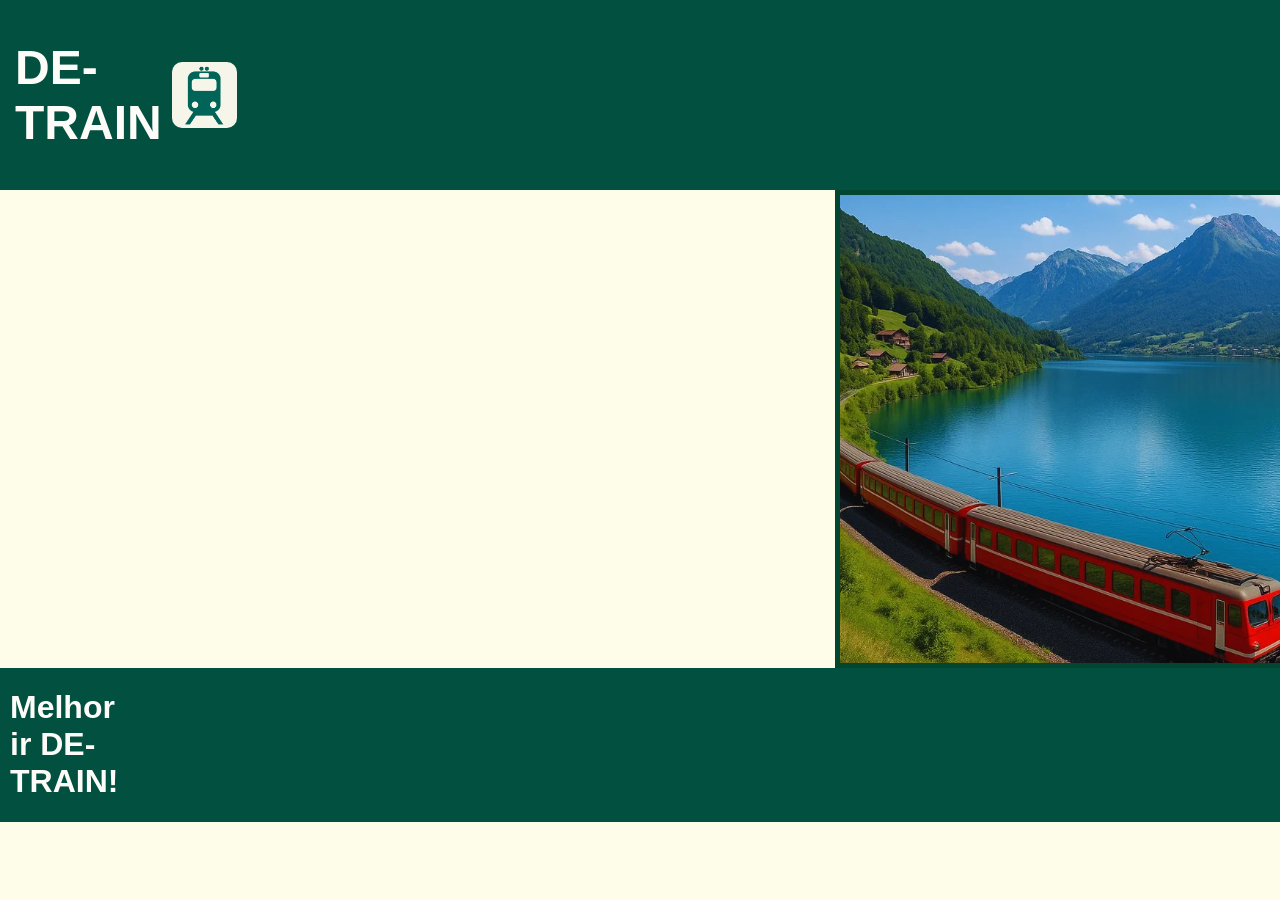
==== index.html @ ede1687c "add - comecei o index" ====
<html lang="en">
<head>
    <meta charset="UTF-8">
    <meta name="viewport" content="width=device-width, initial-scale=1.0">
    <title>DE-TRAIN</title>
    <link rel="stylesheet" href="assets/style/style.css">

</head>

<body>
<header>
    <nav>
        <h1 class="DE-TRAIN">DE-TRAIN</h1>
        <img id="icon" src="assets/imgs/icon.png">
        <h1 class="EntrarText">ENTRAR</h1>
        <img id="LoginIcon" src="assets/imgs/LoginIcon.png">
    </nav>
</header> 
<main>
    <div class="text">
    <img id="IndexImage" src="assets/imgs/IndexImage.png">
    </div>

</main>

<footer>
    <div class="FakeFooter">
    <h1 class="Bordao">Melhor ir DE-TRAIN!</h1>
    <p class="strike">Todos os direitos reservados</p>
    </div>
</footer>
</body>
</html>
---- assets/style/style.css ----
#icon {
   width: 65px;
   border-radius: 10px;
   margin-left: 10px;
}

#LoginIcon {
   width: 150px;
   margin-left: 10px;
}

nav{
display: flex;
align-items: center;

font-family:'Trebuchet MS', 'Lucida Sans Unicode', 'Lucida Grande', 'Lucida Sans', Arial, sans-serif ;
background-color: rgb(2, 80, 63);
color: rgb(253, 252, 248);
font-size: xx-large;

 }

 .EntrarText {
   padding-left: 1200px;
   font-size: larger;
 }

 body {
   margin: 0;
   background-color: rgb(253, 253, 234);
 }

 .DE-TRAIN {
   margin-left: 15px;
 }

#IndexImage {
   width: 1075px;
   margin-left: 835px;
    border: 5px solid rgb(2, 70, 49);
}

.FakeFooter {
   display: flex;
   align-items: center;
   
font-family:'Trebuchet MS', 'Lucida Sans Unicode', 'Lucida Grande', 'Lucida Sans', Arial, sans-serif ;
background-color: rgb(2, 80, 63);
color: rgb(253, 252, 248);
}

.Bordao {
   margin-left: 10px;
   font-family:'Trebuchet MS', 'Lucida Sans Unicode', 'Lucida Grande', 'Lucida Sans', Arial, sans-serif ;
   
}

.strike {
   margin-left: 1300px;
}

.text {
   display: flex;
}
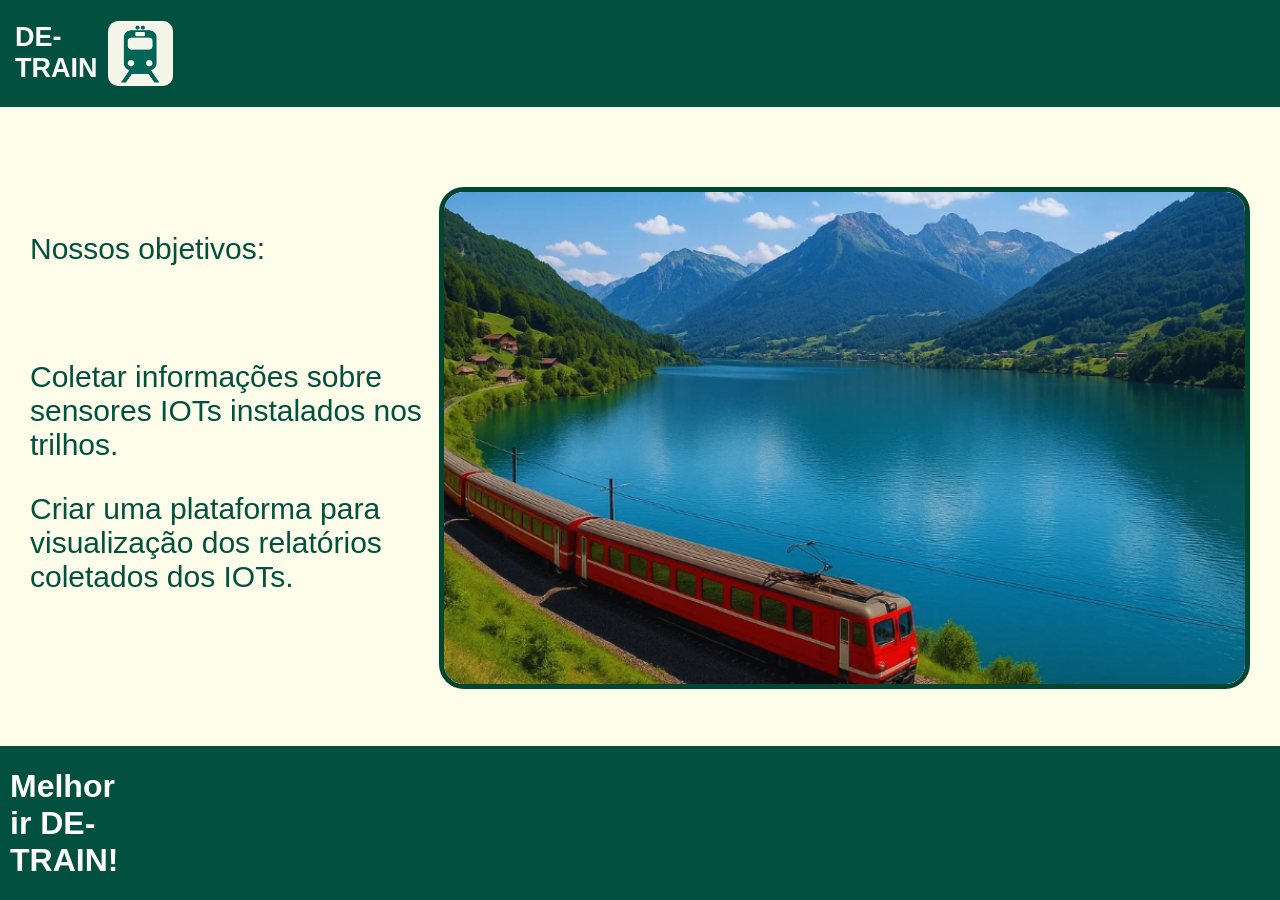
==== commit 4faa20b8: "add - terminei o index e arrumei aguns erros no css" ====
--- a/index.html
+++ b/index.html
@@ -1,4 +1,5 @@
 <html lang="en">
+
 <head>
     <meta charset="UTF-8">
     <meta name="viewport" content="width=device-width, initial-scale=1.0">
@@ -8,26 +9,42 @@
 </head>
 
 <body>
-<header>
-    <nav>
-        <h1 class="DE-TRAIN">DE-TRAIN</h1>
-        <img id="icon" src="assets/imgs/icon.png">
-        <h1 class="EntrarText">ENTRAR</h1>
-        <img id="LoginIcon" src="assets/imgs/LoginIcon.png">
-    </nav>
-</header> 
-<main>
-    <div class="text">
-    <img id="IndexImage" src="assets/imgs/IndexImage.png">
-    </div>
+    <header>
+        <nav>
+            <h1 class="DE-TRAIN">DE-TRAIN</h1>
+            <img id="icon" src="assets/imgs/icon.png">
+            <h1><a class="EntrarText" href="public/login.html">ENTRAR</a></h1>
+            <img id="LoginIcon" src="assets/imgs/LoginIcon.png">
+        </nav>
+    </header>
 
-</main>
+    <main>
+        <div class="IndexText">
 
-<footer>
-    <div class="FakeFooter">
-    <h1 class="Bordao">Melhor ir DE-TRAIN!</h1>
-    <p class="strike">Todos os direitos reservados</p>
-    </div>
-</footer>
+        </div>
+
+        <div class="flex">
+
+            <div class="text">
+                <p>Nossos objetivos:</p>
+                <br>
+                <p>Coletar informações sobre sensores IOTs instalados nos trilhos.</p>
+                <p>Criar uma plataforma para visualização dos relatórios coletados dos IOTs.</p>
+            </div>
+
+            <img id="IndexImage" src="assets/imgs/IndexImage.png">
+        </div>
+
+
+    </main>
+
+    <footer>
+        <div class="FakeFooter">
+            <h1 class="Bordao">Melhor ir DE-TRAIN!</h1>
+            <p class="strike">Todos os direitos reservados</p>
+            <img id="StrikeImage" src="assets/imgs/StrikeImage.png">
+        </div>
+    </footer>
 </body>
+
 </html>
--- a/assets/style/style.css
+++ b/assets/style/style.css
@@ -5,54 +5,63 @@
 }
 
 #LoginIcon {
-   width: 150px;
+   width: 80px;
    margin-left: 10px;
 }
 
-nav{
-display: flex;
-align-items: center;
+nav {
+   display: flex;
+   align-items: center;
 
-font-family:'Trebuchet MS', 'Lucida Sans Unicode', 'Lucida Grande', 'Lucida Sans', Arial, sans-serif ;
-background-color: rgb(2, 80, 63);
-color: rgb(253, 252, 248);
-font-size: xx-large;
+   font-family: 'Trebuchet MS', 'Lucida Sans Unicode', 'Lucida Grande', 'Lucida Sans', Arial, sans-serif;
+   background-color: rgb(2, 80, 63);
+   color: rgb(253, 252, 248);
+   font-size: large;
 
- }
+}
 
- .EntrarText {
-   padding-left: 1200px;
-   font-size: larger;
- }
+.EntrarText {
+   padding-left: 1650px;
+   
+    color: white;
+    text-decoration: none;
+    
+}
 
- body {
+body {
    margin: 0;
    background-color: rgb(253, 253, 234);
- }
+}
 
- .DE-TRAIN {
+.DE-TRAIN {
    margin-left: 15px;
- }
+}
 
 #IndexImage {
+   margin-top: 50px;
    width: 1075px;
-   margin-left: 835px;
-    border: 5px solid rgb(2, 70, 49);
+   
+   border: 5px solid rgb(2, 70, 49);
+   border-radius: 25px;
+
 }
 
 .FakeFooter {
    display: flex;
    align-items: center;
-   
-font-family:'Trebuchet MS', 'Lucida Sans Unicode', 'Lucida Grande', 'Lucida Sans', Arial, sans-serif ;
-background-color: rgb(2, 80, 63);
-color: rgb(253, 252, 248);
+
+   font-family: 'Trebuchet MS', 'Lucida Sans Unicode', 'Lucida Grande', 'Lucida Sans', Arial, sans-serif;
+   background-color: rgb(2, 80, 63);
+   color: rgb(253, 252, 248);
+   position: fixed;
+   bottom: 0px;
+   width: 100%;
 }
 
 .Bordao {
    margin-left: 10px;
-   font-family:'Trebuchet MS', 'Lucida Sans Unicode', 'Lucida Grande', 'Lucida Sans', Arial, sans-serif ;
-   
+   font-family: 'Trebuchet MS', 'Lucida Sans Unicode', 'Lucida Grande', 'Lucida Sans', Arial, sans-serif;
+
 }
 
 .strike {
@@ -60,5 +69,22 @@
 }
 
 .text {
+   width: 45%;
+   font-size: 30px;
+   color:  rgb(2, 80, 63);
+   font-family: 'Trebuchet MS', 'Lucida Sans Unicode', 'Lucida Grande', 'Lucida Sans', Arial, sans-serif;
+
+}
+
+#StrikeImage {
+   width: 30px;
+}
+
+.IndexText {}
+
+.flex {
    display: flex;
+   justify-content: space-between;
+   align-items: center;
+   padding: 30px;
 }
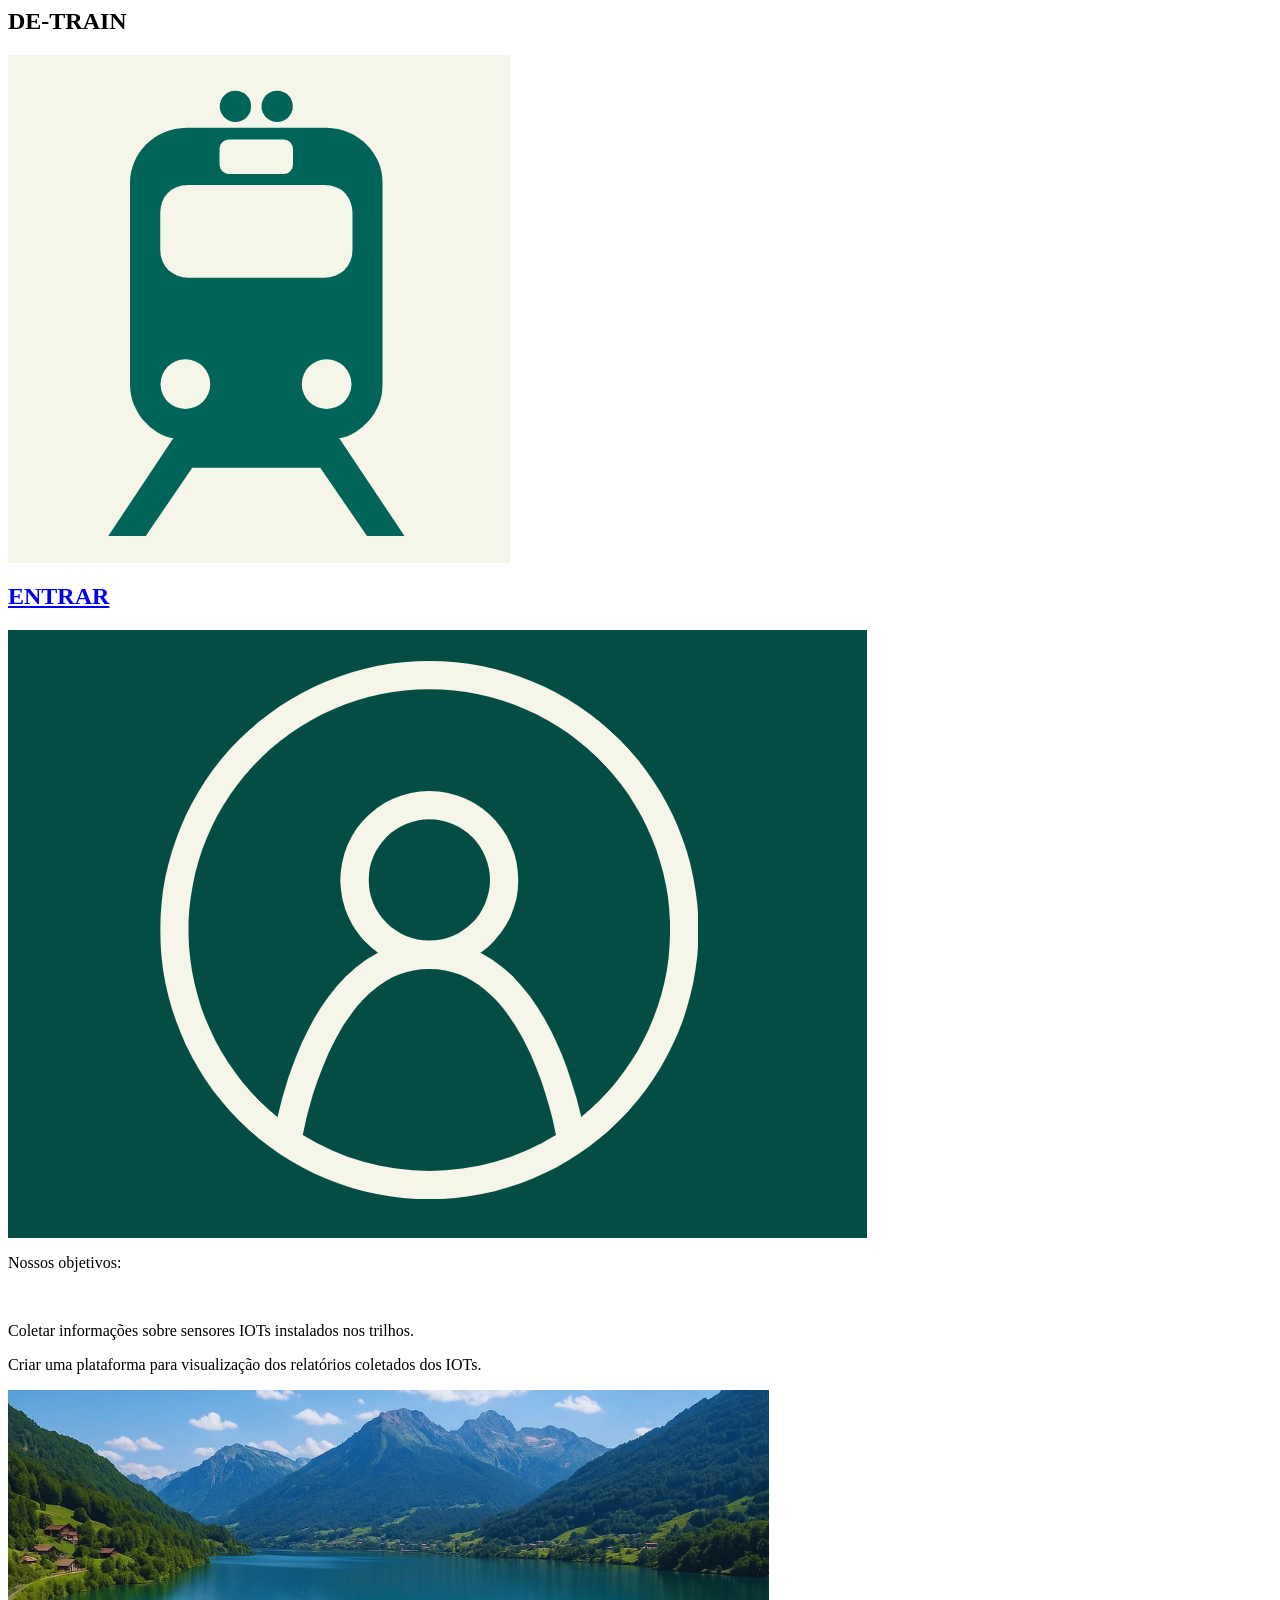
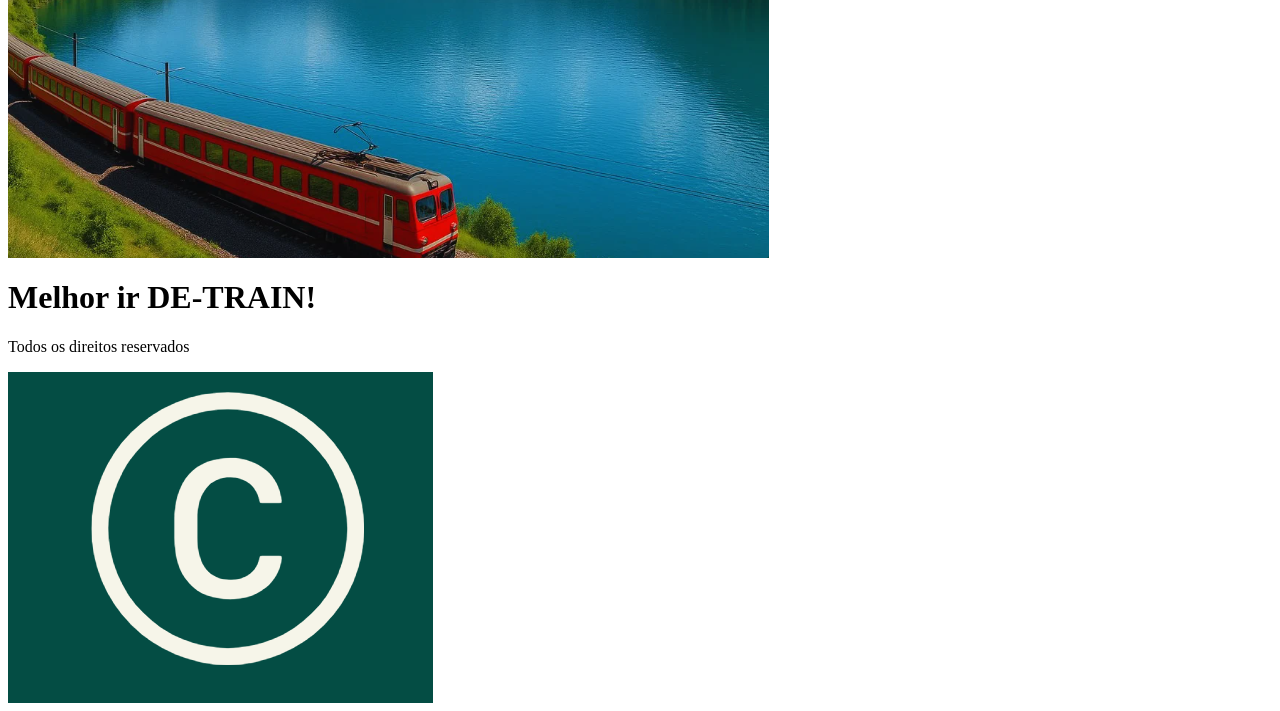
==== commit b4637b0c: "add - fiz a nav da tela de cadastro" ====
--- a/index.html
+++ b/index.html
@@ -4,7 +4,7 @@
     <meta charset="UTF-8">
     <meta name="viewport" content="width=device-width, initial-scale=1.0">
     <title>DE-TRAIN</title>
-    <link rel="stylesheet" href="assets/style/style.css">
+    <link rel="stylesheet" href="../SA-Ferrorama/assets/style/style.css">
 
 </head>
 
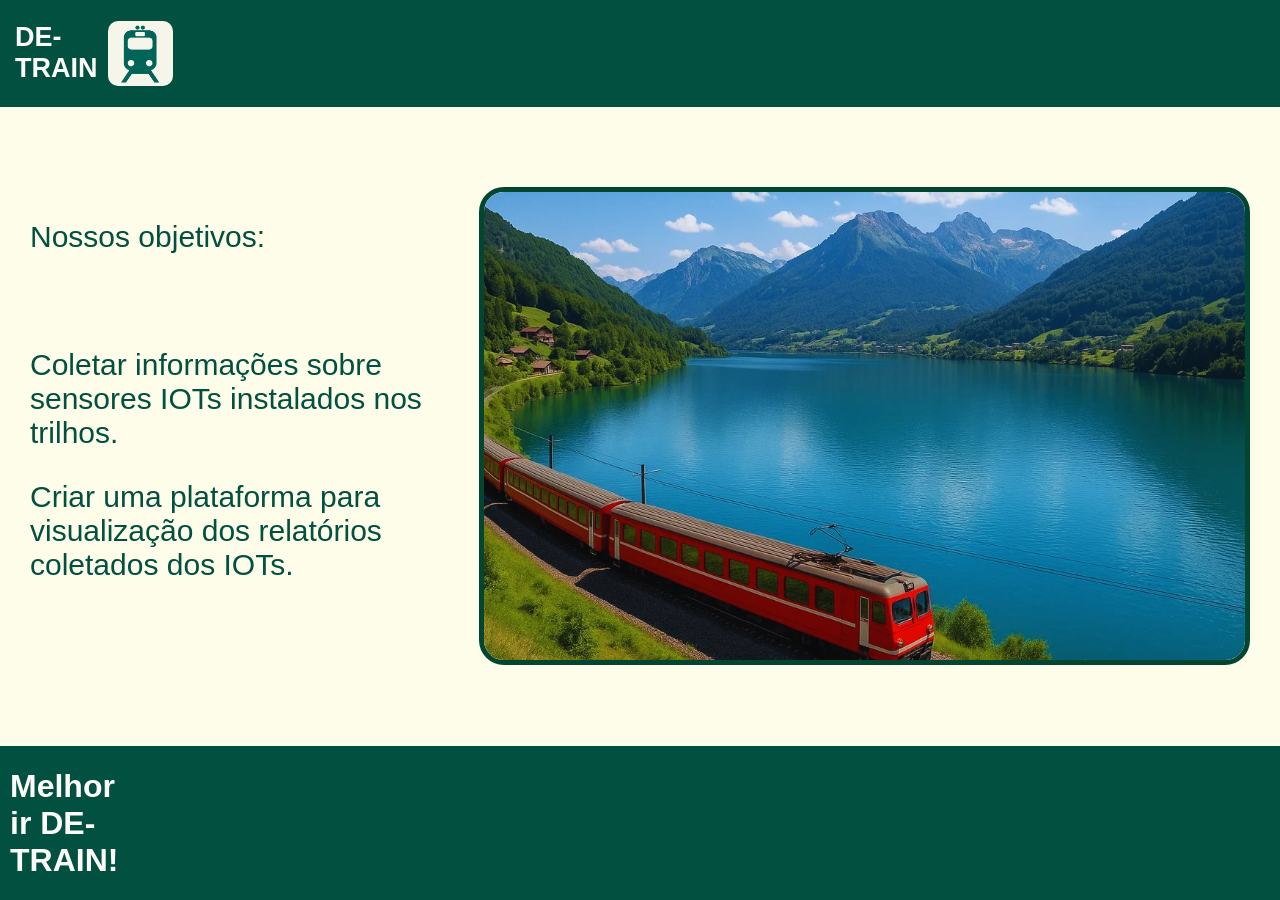
==== commit d641bebe: "up - arrumei o acesso as pastas" ====
--- a/index.html
+++ b/index.html
@@ -4,7 +4,7 @@
     <meta charset="UTF-8">
     <meta name="viewport" content="width=device-width, initial-scale=1.0">
     <title>DE-TRAIN</title>
-    <link rel="stylesheet" href="../SA-Ferrorama/assets/style/style.css">
+    <link rel="stylesheet" href="assets/style/style.css">
 
 </head>
 
--- a/assets/style/style.css
+++ b/assets/style/style.css
@@ -0,0 +1,90 @@
+#icon {
+   width: 65px;
+   border-radius: 10px;
+   margin-left: 10px;
+}
+
+#LoginIcon {
+   width: 80px;
+   margin-left: 10px;
+}
+
+nav {
+   display: flex;
+   align-items: center;
+
+   font-family: 'Trebuchet MS', 'Lucida Sans Unicode', 'Lucida Grande', 'Lucida Sans', Arial, sans-serif;
+   background-color: rgb(2, 80, 63);
+   color: rgb(253, 252, 248);
+   font-size: large;
+
+}
+
+.EntrarText {
+   padding-left: 1400px;
+   
+    color: white;
+    text-decoration: none;
+    
+}
+
+body {
+   margin: 0;
+   background-color: rgb(253, 253, 234);
+}
+
+.DE-TRAIN {
+   margin-left: 15px;
+}
+
+#IndexImage {
+   margin-top: 50px;
+   width: 850px;
+   
+   border: 5px solid rgb(2, 70, 49);
+   border-radius: 25px;
+
+}
+
+.FakeFooter {
+   display: flex;
+   align-items: center;
+
+   font-family: 'Trebuchet MS', 'Lucida Sans Unicode', 'Lucida Grande', 'Lucida Sans', Arial, sans-serif;
+   background-color: rgb(2, 80, 63);
+   color: rgb(253, 252, 248);
+   position: fixed;
+   bottom: 0px;
+   width: 100%;
+}
+
+.Bordao {
+   margin-left: 10px;
+   font-family: 'Trebuchet MS', 'Lucida Sans Unicode', 'Lucida Grande', 'Lucida Sans', Arial, sans-serif;
+
+}
+
+.strike {
+   margin-left: 1300px;
+}
+
+.text {
+   width: 45%;
+   font-size: 30px;
+   color:  rgb(2, 80, 63);
+   font-family: 'Trebuchet MS', 'Lucida Sans Unicode', 'Lucida Grande', 'Lucida Sans', Arial, sans-serif;
+
+}
+
+#StrikeImage {
+   width: 30px;
+}
+
+.IndexText {}
+
+.flex {
+   display: flex;
+   justify-content: space-between;
+   align-items: center;
+   padding: 30px;
+}
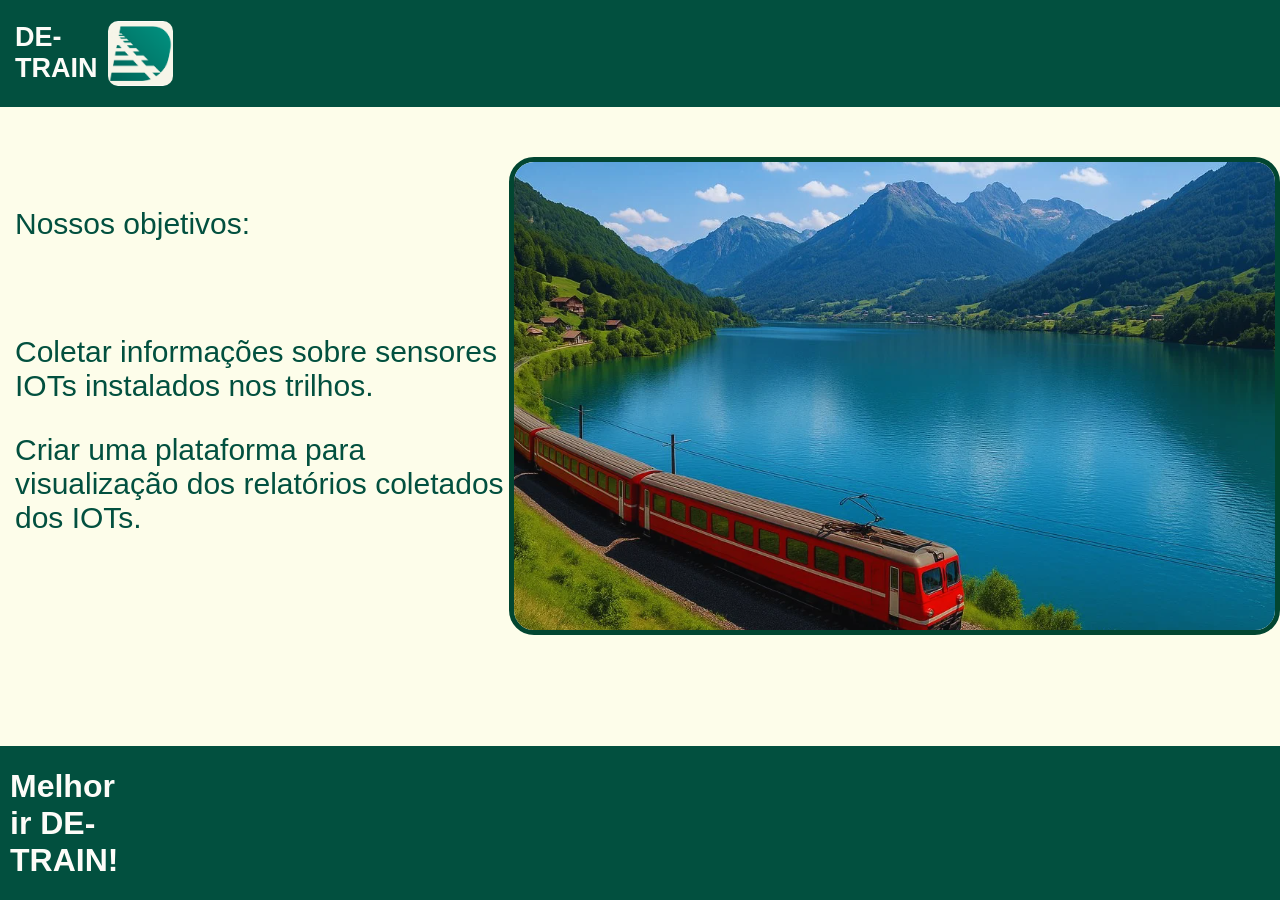
==== commit 47892489: "up - adicionei o ícone à página no navegador, adicionei a logo oficial e alterei todas os ícones com" ====
--- a/index.html
+++ b/index.html
@@ -1,4 +1,4 @@
-<html lang="en">
+<html lang="pt-br">
 
 <head>
     <meta charset="UTF-8">
@@ -6,13 +6,14 @@
     <title>DE-TRAIN</title>
     <link rel="stylesheet" href="assets/style/style.css">
 
+    <link rel="icon" href="assets/imgs/LogoDeTrain.png" type="image/x-icon">
 </head>
 
 <body>
     <header>
         <nav>
             <h1 class="DE-TRAIN">DE-TRAIN</h1>
-            <img id="icon" src="assets/imgs/icon.png">
+            <img id="icon" src="assets/imgs/LogoDeTrain.png">
             <h1><a class="EntrarText" href="public/login.html">ENTRAR</a></h1>
             <img id="LoginIcon" src="assets/imgs/LoginIcon.png">
         </nav>
--- a/assets/style/style.css
+++ b/assets/style/style.css
@@ -1,3 +1,4 @@
+/* Index */
 #icon {
    width: 65px;
    border-radius: 10px;
@@ -22,10 +23,10 @@
 
 .EntrarText {
    padding-left: 1400px;
-   
-    color: white;
-    text-decoration: none;
-    
+
+   color: white;
+   text-decoration: none;
+
 }
 
 body {
@@ -40,7 +41,7 @@
 #IndexImage {
    margin-top: 50px;
    width: 850px;
-   
+
    border: 5px solid rgb(2, 70, 49);
    border-radius: 25px;
 
@@ -50,7 +51,6 @@
    display: flex;
    align-items: center;
 
-   font-family: 'Trebuchet MS', 'Lucida Sans Unicode', 'Lucida Grande', 'Lucida Sans', Arial, sans-serif;
    background-color: rgb(2, 80, 63);
    color: rgb(253, 252, 248);
    position: fixed;
@@ -71,9 +71,9 @@
 .text {
    width: 45%;
    font-size: 30px;
-   color:  rgb(2, 80, 63);
-   font-family: 'Trebuchet MS', 'Lucida Sans Unicode', 'Lucida Grande', 'Lucida Sans', Arial, sans-serif;
-
+   color: rgb(2, 80, 63);
+   font-family: 'Trebuchet MS', 'Lucida Sans Unicode', 'Lucida Grande', 'Lucida Sans', Arial, sans-serif;
+   margin-left: 15px;
 }
 
 #StrikeImage {
@@ -87,4 +87,230 @@
    justify-content: space-between;
    align-items: center;
    padding: 30px;
-}+}
+
+/* Cadastro */
+
+#centrobloco {
+   display: flex;
+   justify-content: center;
+   margin-top: 100px;
+
+}
+
+#BlocoCadastro {
+
+   padding: 20px;
+   width: 500px;
+   border-radius: 25px;
+   margin: 25px;
+   background-color: rgb(2, 80, 63);
+   display: flex;
+   justify-content: center;
+   align-items: center;
+
+
+}
+
+#FormsCadastro {
+
+   justify-content: center;
+   font-family: 'Trebuchet MS', 'Lucida Sans Unicode', 'Lucida Grande', 'Lucida Sans', Arial, sans-serif;
+   color: rgb(253, 252, 248);
+
+
+}
+
+#CadastroTitulo {
+   font-family: 'Trebuchet MS', 'Lucida Sans Unicode', 'Lucida Grande', 'Lucida Sans', Arial, sans-serif;
+   color: rgb(253, 252, 248);
+   font-size: 40px;
+   margin-bottom: 25px;
+   text-align: center;
+
+}
+
+.CadastroInput {
+
+   border: none;
+   padding-left: 10px;
+   border-radius: 3px;
+   margin: 5px;
+   cursor: pointer;
+   font-family: 'Segoe UI', Tahoma, Geneva, Verdana, sans-serif;
+   width: 100%;
+   width: 101%;
+   padding: 8px;
+   margin: 8px 0 15px 0;
+   border-radius: 8px;
+   border: 1px solid #ccc;
+   outline: none;
+
+
+
+}
+
+.ButtonCadastro {
+
+   padding: 6px;
+   margin-top: 15px;
+   size: 30px;
+   font-size: larger;
+   cursor: pointer;
+   text-align: center;
+   border-radius: 10px;
+   background-color: rgb(0, 80, 73);
+   color: rgb(253, 253, 234);
+   font-family: 'Trebuchet MS', 'Lucida Sans Unicode', 'Lucida Grande', 'Lucida Sans', Arial, sans-serif;
+   font-weight: bold;
+   transition: 0.3s;
+
+}
+
+button:hover {
+   background-color: rgb(0, 121, 111);
+   ;
+}
+
+#nome {
+   font-family: 'Segoe UI', Tahoma, Geneva, Verdana, sans-serif;
+
+}
+
+/* Home */
+
+.CadastrarText {
+   margin-left: 40px;
+   color: rgb(253, 252, 248);
+   font-size: 25px;
+   height: 75px;
+   display: flex;
+   flex-direction: column;
+   gap: 5px;
+   align-items: center;
+
+   padding: 0 20px;
+   flex-direction: column;
+   gap: 5px;
+}
+
+.Perfil {
+   margin-left: 800px;
+}
+
+.DE-TRAIN_home {
+   margin-left: 15px;
+}
+
+/* Login */
+
+#cabecarioLogin {
+   display: flex;
+   align-items: center;
+   width: 600px;
+   height: 100px;
+
+   font-family: 'Trebuchet MS', 'Lucida Sans Unicode', 'Lucida Grande', 'Lucida Sans', Arial, sans-serif;
+   background-color: rgb(2, 80, 63);
+   color: rgb(253, 252, 248);
+   font-size: large;
+
+}
+
+#test {
+   background-color: aqua;
+   padding: 300px;
+}
+
+
+.flex {
+   display: flex;
+   padding: 0px;
+}
+
+.DE-TRAIN_cadastro {
+   margin-left: 15px;
+}
+
+
+.blocoLogin {
+   padding-bottom: 640px;
+   background-color: rgb(4, 107, 85);
+   width: 550px;
+
+}
+
+.ImageLogin {
+   margin-right: 200px;
+   border: 5px solid rgb(2, 70, 49);
+   border-radius: 5px;
+}
+
+#LoginTitulo {
+   font-family: 'Trebuchet MS', 'Lucida Sans Unicode', 'Lucida Grande', 'Lucida Sans', Arial, sans-serif;
+   color: rgb(253, 252, 248);
+   font-size: 40px;
+   margin-bottom: 25px;
+   text-align: center;
+
+}
+
+.loginInput {
+   border: none;
+   padding-left: 10px;
+   border-radius: 3px;
+   margin: 5px;
+   cursor: pointer;
+   font-family: 'Segoe UI', Tahoma, Geneva, Verdana, sans-serif;
+   width: 70%;
+   width: 70%;
+   padding: 8px;
+   margin: 8px 0 15px 0;
+   border-radius: 8px;
+   background-color: #044d44;
+   color: white;
+   outline: none;
+   font-size: 25px;
+   padding-left: 15px;
+   margin-left: 40px;
+}
+                                   
+#FormsLogin {
+   justify-content: center;
+   font-family: 'Trebuchet MS', 'Lucida Sans Unicode', 'Lucida Grande', 'Lucida Sans', Arial, sans-serif;
+   color: rgb(253, 252, 248);
+}
+
+.loginLink {
+   color: rgb(253, 252, 248);
+   font-family: 'Trebuchet MS', 'Lucida Sans Unicode', 'Lucida Grande', 'Lucida Sans', Arial, sans-serif;
+   font-size: 25px;
+   margin-left: 40px;
+}
+
+#loginLad {
+   margin-left: 40px;
+
+}
+
+.loginImgText {
+   justify-content: center;
+   font-family: 'Trebuchet MS', 'Lucida Sans Unicode', 'Lucida Grande', 'Lucida Sans', Arial, sans-serif;
+   color: #044d44;
+   font-size: 35px;
+
+   margin-left: 200px;
+}
+
+#logImg {
+   height: 500px;
+}
+
+#checkLogin {
+   display: inline-block;
+   cursor: pointer;
+}
+
+#checkLogin input {
+   display: none;
+}
